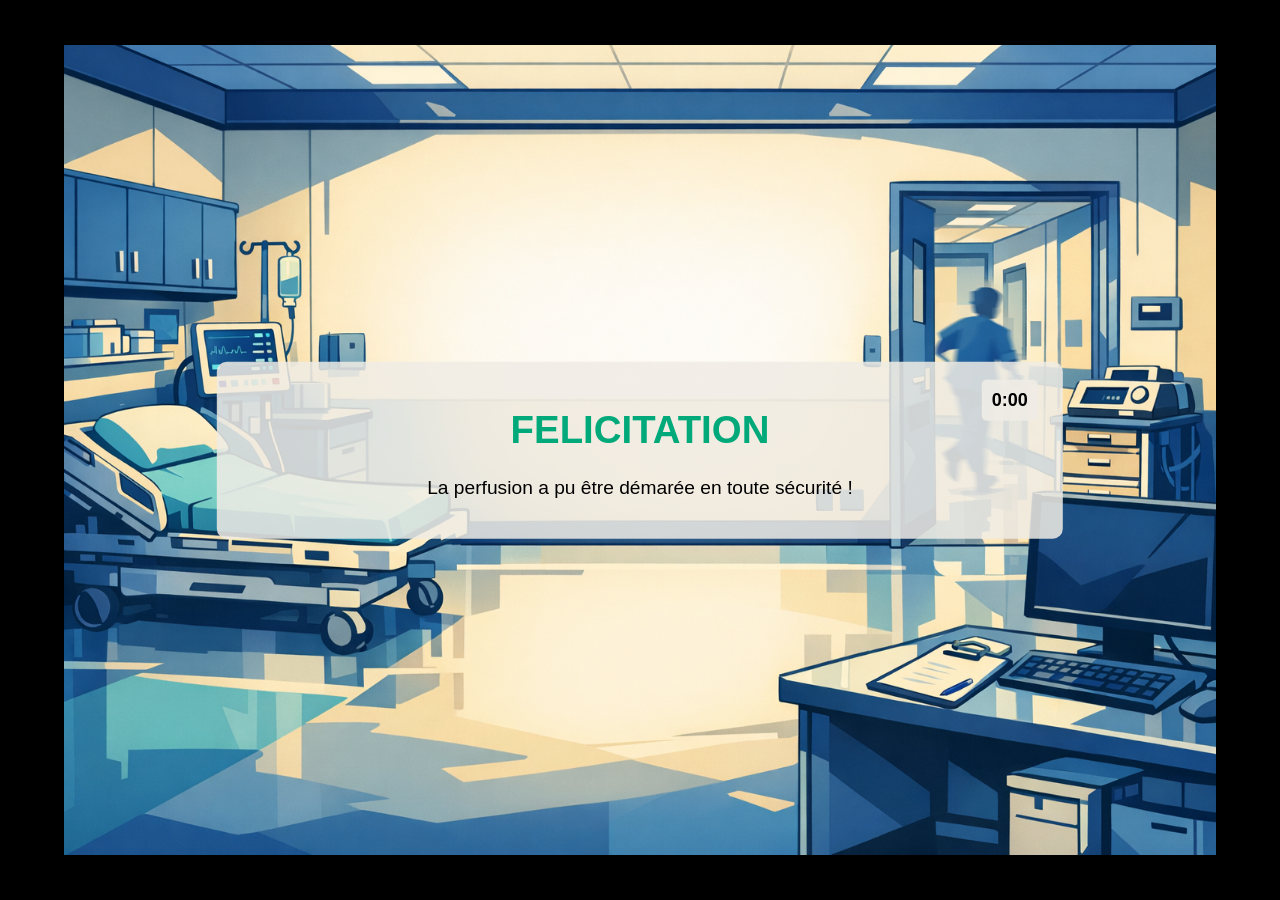
==== fin.html @ 08697db3 "Add files via upload" ====
<!DOCTYPE html>
<html>
<head>
    <title>Escape Game Perfusion</title>

    <link rel="stylesheet" href="css/style.css">

</head>

<body>

<div class="scene">

    <div class="background-image" style="background-image: url('images/intro.png');">

        <div class="bloc-intro" style="--color: var(--sand1); --alpha: 0.85;">

            <h1>FELICITATION</h1>

            <p>
                La perfusion a pu être démarée en toute sécurité !
            </p>

            <h2 id="timerDisplay">0:00</h2>

        </div>

    </div>

</div>

<script src="js/timer.js" defer></script>

</body>
</html>
---- css/style.css ----
/* PALETTE DE COULEURS */
:root {
    --sand1: 240, 237, 230;
    --bbraungreen: 0, 169, 122;

    /* valeurs par défaut */
    --color: var(--sand1);
    --alpha: 0.85;
}

/* BASE */
body {
    margin: 0;
    background: black;
    font-family: Arial, sans-serif;
}

/* CONTENEUR ECRAN */
.scene {
    width: 100vw;
    height: 100vh;
    display: flex;
    justify-content: center;
    align-items: center;
}

/* IMAGE = FENETRE */
.background-image {
    position: relative;

    aspect-ratio: 4 / 3; /* adapte selon ton image */

    width: 90vw;          /* largeur dominante */
    max-width: 1400px;

    height: auto;         /* laissé automatique */

    max-height: 90vh;     /* limite si écran petit */

    background-size: 100% 100%;
    background-position: center;
    background-repeat: no-repeat;
}


/* BLOCS INTRO */

/* Bloc ALERTE */
.bloc-intro {
    position: absolute;

    top: 50%;
    left: 50%;
    transform: translate(-50%, -50%);

    width: 70%;
    max-width: 1000px;

    padding: 20px;
    border-radius: 10px;
    text-align: center;

    background-color: rgba(240,237,230,0.85);
}

/* Bouton Commencer */
button {
    background-color: rgb(var(--bbraungreen));
    color: white;

    border: none;
    padding: clamp(6px, 0.8vw, 12px) clamp(12px, 1.5vw, 24px);
    border-radius: 10px;

    cursor: pointer;
    font-size: clamp(12px, 1.7vw, 25px);
}

/* Style texte */
h1 {
    font-size: clamp(15px, 3vw, 40px);
    color: rgb(var(--bbraungreen));
}

p {
    font-size: clamp(10px, 1.5vw, 25px);
}

h2 {
    font-size: clamp(12px, 1.7vw, 25px);
}

/* BLOCS SALLE 1 */

/* Consignes */
.bloc {
    position: absolute;
    top: 2%;
    left: 50%;
    transform: translateX(-50%);

    padding: 15px;
    width: 70%;
    max-width: 450px;

    background: rgba(240,237,230,0.85);
    border-radius: 10px;
    text-align: center;

    font-size: clamp(10px, 1.6vw, 18px);
}

/* CHRONO */
#timerDisplay {
    position: absolute;
    top: 2%;
    right: 3%;
    background: rgba(240,237,230,0.9);
    padding: 10px;
    border-radius: 5px;
	font-size: clamp(10px, 1.6vw, 18px);
}

/* PRESCRIPTION */
#prescription {
    position: absolute;
    top: 31%;
    left: 35%;
    width: 26%;
    height: 50%;

	display: flex;
}

/* TEXTE PRESCRIPTION */
.presc-text {
    font-size: 12px; /* base neutre */
    line-height: 1.1;

    display: flex;
    flex-direction: column;
    overflow: hidden;
}

.presc-text div {
    margin: 0;
}

/* CLIQUABLE */
.clickable {
    cursor: pointer;
}

.clickable:hover {
    color: red;
}

/* ZOOM */
.zone {
    position: absolute;
    width: 8%;
    height: 5%;
    cursor: pointer;

    /* debug */
    background: rgba(255,0,0,0.2);
}

/* PORTES */
.porte {
    position: absolute;
    width: 10%;
    height: 40%;
    cursor: pointer;

    /* debug */
    background: rgba(255,0,0,0.2);
}

/* POPUP */
.popup {
    position: absolute;

    bottom: 2%;
    left: 50%;
    transform: translateX(-50%);

    padding: clamp(6px, 1vw, 12px);

    width: 60%;
    max-width: 400px;

    background: rgba(240,237,230,0.85);
    border-radius: 10px;

    text-align: center;

    font-size: clamp(10px, 1.6vw, 18px);
}

.ligne-consigne {
    display: flex;
    justify-content: center;
    align-items: center;

    gap: clamp(8px, 2vw, 20px); /* espace propre */
}

.popup p {
    margin: 0;
}

/* Zoom patient */
#zoomBloc {
    position: absolute;

    
	top: 50%;
    left: 50%;
    transform: translate(-50%, -50%);


    width: 60%;   
    max-width: 700px; 

    background: rgba(240,237,230,0.95);
    padding: 8px;
    border-radius: 10px;

    text-align: center;

    z-index: 20;
}
#zoomImage {
    width: 100%; 
    height: auto;     

    max-height: 70vh; 
    
    object-fit: contain;
}

#zoomBloc img {
    border-radius: 8px;
}

.close {
    position: absolute;
    top: 5px;
    right: 10px;
    cursor: pointer;
    font-size: 25px;
}

/* Desactivation des zones cliquables sur la prescription */
.desactive {
    pointer-events: none;
}

/* SALLE 2 */

/* Objets pompe et valve et etiquettes voies et sites */
.objet {
    position: absolute;
    left: 10%;
	width: 12%;
}

.green {
    border: 3px solid rgb(var(--bbraungreen));
    border-radius: 15px;
    top: 65%;
}

.white {
    border: 3px solid white;
    border-radius: 15px;
    top: 50%;
}


#pompe {
    top: 65%;
    left: 6%;
    width: 18%;
}

#valve {
    top: 40%;
    left: 10%;
    width: 4%;
}

.zone-click {
    position: absolute;

    font-size: clamp(10px, 1.2vw, 16px);
    cursor: pointer;

    display: flex;
    align-items: center;
    gap: 6px;
}

.voie {
    background: rgb(var(--bbraungreen));
    color: white;

    padding: clamp(4px, 0.3vw, 8px) clamp(10px, 1vw, 14px);
    border-radius: 8px;

    font-weight: bold;
}

.arrow-right {
    display: flex;
    align-items: center;
}

.arrow-right::before {
    content: "";
    
    
width: clamp(8px, 1vw, 16px);
height: clamp(1px, 0.2vw, 3px);


    background: #00a97a;
}

.arrow-right::after {
    content: "";

    width: 0;
    height: 0;

    border-top: clamp(4px, 0.6vw, 8px) solid transparent;
border-bottom: clamp(4px, 0.6vw, 8px) solid transparent;
border-left: clamp(6px, 1vw, 12px) solid #00a97a;
}


#voie1 {
    top: 65%;
    left: 28.5%;
}

#voie2 {
    top: 79%;
    left: 28.5%;
}

.site {
    color: #f7f5ee;
    font-weight: bold;
}

.dot {
    width: clamp(4px, 1vw, 16px);
height: clamp(4px, 1vw, 16px);
    background: #f7f5ee;
    border-radius: 50%;
}


.arrow-left {
    display: flex;
    align-items: center;
}

.arrow-left::after {
    content: "";
    
    width: clamp(8px, 1vw, 16px);
height: clamp(1px, 0.2vw, 3px);

    background: #f7f5ee;
}

.arrow-left::before {
    content: "";

    width: 0;
    height: 0;

    border-top: clamp(4px, 0.6vw, 8px) solid transparent;
border-bottom: clamp(4px, 0.6vw, 8px) solid transparent;
border-right: clamp(6px, 1vw, 12px) solid #f7f5ee;
}

#siteA {
    top: 61.5%;
    left: 38.8%;
}

#siteB {
    top: 74%;
    left: 38.8%;
}

/* Bouton valider */
#valider {
    position: absolute;

    bottom: 5%;
    right: 5%;

    padding: clamp(6px, 0.8vw, 12px) clamp(12px, 1.2vw, 20px);
    font-size: clamp(12px, 1vw, 18px);

    border: none;
    border-radius: clamp(4px, 0.6vw, 8px);
    cursor: pointer;
}


#transitionBloc .arrow {
    margin-top: 15px;
    cursor: pointer;
    font-size: clamp(16px, 2vw, 28px);
}

/* QUIZZ 1 */

.choix {
	
	position: relative;
    z-index: 1;

    margin-top: clamp(4px, 0.6vw, 8px);
    padding: clamp(4px, 0.6vw, 8px);
    border-radius: clamp(4px, 0.6vw, 8px);

    background: rgba(240,237,230,0.8);
    cursor: pointer;
	font-size: clamp(11px, 1.5vw, 18px);
}

.choix.selected {
    background: rgb(var(--bbraungreen));
    color: white;
}


.choix:hover {
    background: rgb(var(--bbraungreen));
    color: white;
}

/* SALLE 3 */

.zone-rond {
    position: absolute;

    width: clamp(14px, 2.2vw, 34px);
    height: clamp(14px, 2.2vw, 34px);

    border-radius: 50%;

    /* ✅ cercle vide */
    background-color: transparent;
    border: 2px solid #fff5dd;

    cursor: pointer;

transform: translate(-50%, -50%);
}

/* sélection */
.zone-rond.selected {
    border: 3px solid #00a97a;
}


.zone-rond:hover {
    border-color: #00a97a;
}

/* SALLE 4 */

.bloc-bas {
    position: absolute;

    bottom: 2%;
    left: 50%;
    transform: translateX(-50%);

    width: 90%;

    padding: 12px;
    border-radius: 10px;

    background-color: rgba(240,237,230,0.9);

    text-align: left;

    font-size: clamp(10px, 1.2vw, 18px);
}

/* =========================
FENETRE PSE
========================= */

#fenetre-pse {
    position: absolute;

    top: 20.3%;
    left: 31%;
    transform: translateX(-50%);

    width: 34%;
    height: 17%;

    background: #d9d9d9;

	padding: 0.3% 0.3% 0 0.3%;

    display: flex;
    flex-direction: column;
}


/* titre */
.titre-pse {
    font-size: clamp(5px, 0.7vw, 12px);

    margin-bottom: 1%;
}



/* blocs medicaments */
.medicament {
    background: white;

    border: 1px solid black;

    padding: clamp(2px, 0.3vw, 6px);

    margin-bottom: 0.5%;

    font-size: clamp(4px, 0.65vw, 10px);

    cursor: pointer;
}

/* hover */
.medicament:hover {
    background: #eeeeee;
}


/* selection */
.medicament.selected {
    border: 2px solid #00a97a;
}

/* menu bas */
.menu-pse {
    margin-top: auto;

    display: flex;
}



/* onglets */
.menu-actif,
.menu-inactif {

    flex: 1;

    text-align: center;

    padding: clamp(2px, 0.25vw, 5px);

    font-size: clamp(4px, 0.55vw, 9px);

    border: 1px solid black;
}


.menu-actif {
    background: #d9d9d9;
    border-bottom: none;
}

.menu-inactif {
    background: white;
}

/* =========================
VISUEL PERFUSION
========================= */

.titre-ligne {
    display: flex;
    justify-content: space-between;
    align-items: center;

    font-size: clamp(5px, 0.7vw, 12px);

    margin-bottom: 1%;
}

.petit-titre {
    font-size: clamp(4px, 0.5vw, 9px);
}

.contenu-perfusion {
    display: flex;
    gap: 2%;

    flex: 1;
}

/* case débit */
.case-debit {
    flex: 1;

    background: white;
    border: 1px solid black;

    position: relative;

    cursor: pointer;
}

.case-debit:hover {
    background: #eeeeee;
}

.texte-vert {
    color: #00a97a;

    font-size: clamp(5px, 0.7vw, 11px);

    padding: 4%;
}

/* rond */
.rond-vert {
    position: absolute;

    bottom: 25%;
    left: 50%;

    transform: translateX(-50%);

    width: clamp(10px, 1.5vw, 24px);
    height: clamp(10px, 1.5vw, 24px);

    border: 3px solid #00a97a;
    border-radius: 50%;
}

/* colonne droite */
.colonne-droite {
    flex: 1;

    display: flex;
    flex-direction: column;

    gap: 6%;
}

/* petites cases */
.petite-case {
    flex: 1;

    background: white;
    border: 1px solid black;
}

/* bloc calcul */
.bloc-calcul {
    width: 25%;

    background: white;
    border: 1px solid black;

    display: flex;
    flex-direction: column;
    align-items: center;
    justify-content: center;
}

.plus {
    color: #00a97a;

    font-size: clamp(16px, 2vw, 32px);

    line-height: 1;
}

.texte-calcul {
    text-align: center;

    font-size: clamp(4px, 0.6vw, 10px);
}

.zone-saisie {
    display: flex;
    align-items: center;
    gap: 2%;

    flex: 1;
}

.case-input {
    width: clamp(18px, 3vw, 45px);
    height: clamp(25px, 4vw, 60px);

    background: white;
    border: 1px solid black;

    display: flex;
    align-items: center;
    justify-content: center;

    font-size: clamp(10px, 1.5vw, 24px);

    cursor: pointer;
}

.clavier {
    display: flex;

    width: 100%;
}

.touche {

    flex: 1;

    background: white;

    border: 1px solid black;

    text-align: center;

    padding: clamp(4px, 0.5vw, 10px);

    font-size: clamp(8px, 1vw, 16px);

    cursor: pointer;
}

.case-input.active {
    border: 2px solid #00a97a;
    color: #00a97a;
}

/* débit centré */
.debit-centre {

    width: 100%;
    text-align: center;

    margin-top: 20%;

    font-size: clamp(8px, 1vw, 18px);
}

/* bouton démarrer */
.menu-demarrer {

    flex: 1;

    background: #00a97a;
    color: white;

    border: 1px solid black;

    text-align: center;

    padding: clamp(2px, 0.3vw, 6px);

    font-size: clamp(4px, 0.6vw, 10px);

    cursor: pointer;
}
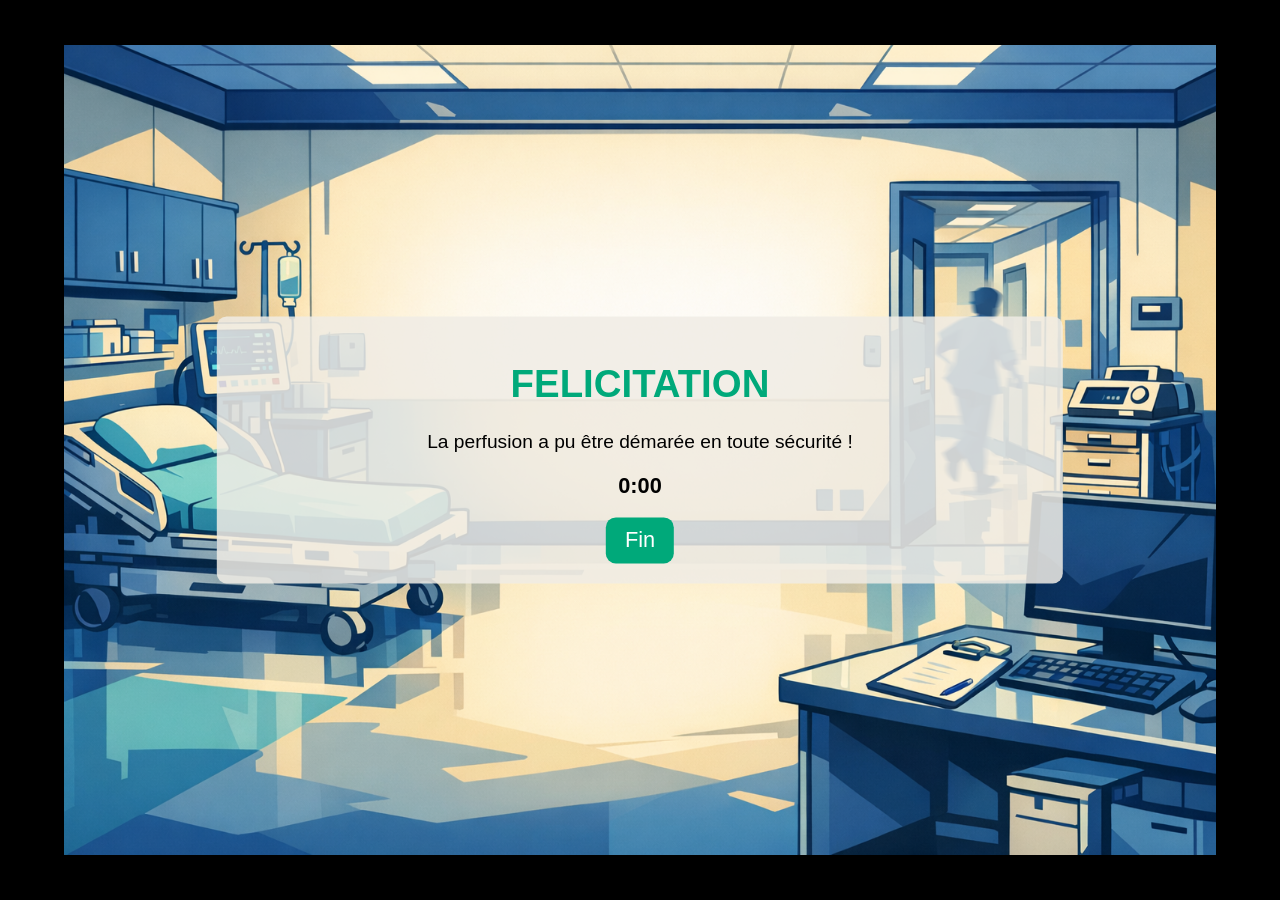
==== commit 8cabd2cc: "Add files via upload" ====
--- a/fin.html
+++ b/fin.html
@@ -21,15 +21,30 @@
                 La perfusion a pu être démarée en toute sécurité !
             </p>
 
-            <h2 id="timerDisplay">0:00</h2>
+            <h2 id="tempsFinal">0:00</h2>
 
-        </div>
+        
+<button class="bouton-fin"
+        onclick="window.location.href='mentions.html'">Fin</button>
+</div>
 
     </div>
 
 </div>
 
-<script src="js/timer.js" defer></script>
+
+<script>
+
+    // récupérer le temps final
+    let temps = localStorage.getItem("tempsFinal");
+
+    // afficher
+    if (temps) {
+
+        document.getElementById("tempsFinal").innerText = temps;
+    }
+
+</script>
 
 </body>
 </html>
--- a/css/style.css
+++ b/css/style.css
@@ -109,6 +109,34 @@
 
     font-size: clamp(10px, 1.6vw, 18px);
 }
+
+/* =========================
+CLIQUEZ POUR CONTINUER
+========================= */
+
+.continuer {
+
+    margin: 4px 0 0 0;
+
+    font-style: italic;
+
+    text-align: center;
+
+    font-size: clamp(9px, 0.9vw, 14px);
+
+    opacity: 0.7;
+}
+
+/* =========================
+BLOC BAS SALLE 1
+========================= */
+
+.bloc-bas-salle1 {
+
+    top: auto;
+    bottom: 2%;
+}
+
 
 /* CHRONO */
 #timerDisplay {
@@ -163,7 +191,7 @@
     cursor: pointer;
 
     /* debug */
-    background: rgba(255,0,0,0.2);
+    /*background: rgba(255,0,0,0.2);*/
 }
 
 /* PORTES */
@@ -174,7 +202,7 @@
     cursor: pointer;
 
     /* debug */
-    background: rgba(255,0,0,0.2);
+    /*background: rgba(255,0,0,0.2);*/
 }
 
 /* POPUP */
@@ -199,9 +227,10 @@
 }
 
 .ligne-consigne {
-    display: flex;
+    display: block;
     justify-content: center;
     align-items: center;
+text-align: center;
 
     gap: clamp(8px, 2vw, 20px); /* espace propre */
 }
@@ -422,6 +451,20 @@
 
 /* QUIZZ 1 */
 
+/* =========================
+BOUTON QUIZZ
+========================= */
+
+#q1 button,
+#q2 button {
+
+    margin-top: 12px;
+
+    position: relative;
+
+    z-index: 2;
+}
+
 .choix {
 	
 	position: relative;
@@ -434,6 +477,14 @@
     background: rgba(240,237,230,0.8);
     cursor: pointer;
 	font-size: clamp(11px, 1.5vw, 18px);
+
+	
+-webkit-tap-highlight-color: transparent;
+
+    touch-action: manipulation;
+
+    user-select: none;
+
 }
 
 .choix.selected {
@@ -464,17 +515,74 @@
     cursor: pointer;
 
 transform: translate(-50%, -50%);
+color: #fff5dd;
 }
 
 /* sélection */
 .zone-rond.selected {
     border: 3px solid #00a97a;
+color: #00a97a;
 }
 
 
 .zone-rond:hover {
     border-color: #00a97a;
-}
+color: #00a97a;
+}
+
+/* =========================
+FLECHE SOUS LE ROND 7
+========================= */
+
+.rond-fleche::after {
+
+    content: "";
+
+    position: absolute;
+
+    left: 50%;
+    top: 100%;
+
+    transform: translateX(-50%);
+
+    width: 2px;
+    height: clamp(15px, 4vw, 40px);
+
+    background: currentColor;
+}
+
+/* pointe de flèche */
+.rond-fleche::before {
+
+    content: "";
+
+    position: absolute;
+
+    left: 50%;
+    top: calc(100% + clamp(15px, 4vw, 40px));
+
+    transform: translateX(-50%);
+
+    border-left: 6px solid transparent;
+    border-right: 6px solid transparent;
+    border-top: 10px solid currentColor;
+}
+
+.rond-fleche.selected {
+    border: 3px solid #00a97a;
+}
+
+
+.rond-fleche:hover {
+    border-color: #00a97a;
+}
+
+
+.bloc-reponse-salle3 {
+
+    text-align: left;
+}
+
 
 /* SALLE 4 */
 
@@ -780,3 +888,204 @@
 
     cursor: pointer;
 }
+
+/* QUIZZ 2 */
+
+/* =========================
+FLECHE FRISE VERTICALE
+========================= */
+
+.fleche-frise {
+
+    position: absolute;
+
+    left: 1%;
+    top: 0;
+
+    width: 0.8%;
+    height: 100%;
+
+    background: #00a97a;
+}
+
+/* triangle */
+.fleche-frise::after {
+
+    content: "";
+
+    position: absolute;
+
+    left: 50%;
+    bottom: -1%;
+
+    transform: translateX(-50%);
+
+    border-top: clamp(8px, 1vw, 14px) solid #00a97a;
+    border-left: clamp(5px, 0.7vw, 10px) solid transparent;
+    border-right: clamp(5px, 0.7vw, 10px) solid transparent;
+}
+
+/* =========================
+ETIQUETTES
+========================= */
+
+.etiquette-verte {
+
+    background: #00a97a;
+    color: white;
+
+    border: 0.15vw solid #00a97a;
+}
+
+.etiquette-claire {
+
+    background: #abdabf;
+    color: #00a97a;
+
+    border: 0.15vw solid #00a97a;
+}
+
+/* grille globale */
+.q2-grid {
+
+    display: flex;
+
+    gap: 3%;
+
+    align-items: center;
+    justify-content: center;
+}
+
+/* =========================
+COLONNE FRISE
+========================= */
+
+.scale {
+
+    position: relative;
+
+    display: flex;
+    flex-direction: column;
+
+    width: 65%;
+}
+
+/* graduations */
+.graduations {
+
+    display: flex;
+    flex-direction: column;
+
+    gap: 2vh;
+
+    margin-left: 4%;
+
+    color: #00a97a;
+}
+
+/* une ligne */
+.graduation {
+
+    display: flex;
+	flex-direction: column;
+    align-items: flex-start;
+
+    gap: 0.6vh;
+}
+
+/* texte graduation */
+.grad-label {
+
+
+    text-align: left;
+
+    color: #00a97a;
+
+    font-size: clamp(9px, 1vw, 16px);
+
+    line-height: 1.2;
+}
+
+/* zone dépôt */
+.slot {
+
+    width: 42%;
+
+    min-height: clamp(20px, 4vh, 70px);
+
+    background: rgba(240,237,230,0.6);
+
+    border-radius: 0.6vw;
+
+    display: flex;
+    align-items: center;
+
+    padding: 1% 2%;
+
+    cursor: pointer;
+position: relative;
+}
+
+/* étiquette placée dans un slot */
+.slot .label {
+
+    pointer-events: auto;
+
+    width: 100%;
+}
+
+/* =========================
+COLONNE ETIQUETTES
+========================= */
+
+.label-list {
+
+    display: flex;
+    flex-direction: column;
+
+    gap: 1.2vh;
+
+    margin-left: 4%;
+}
+
+/* étiquette */
+.label {
+
+    padding: 1% 3%;
+
+    border-radius: 0.8vw;
+
+    cursor: pointer;
+
+    user-select: none;
+
+    font-size: clamp(10px, 1vw, 16px);
+
+    text-align: center;
+}
+
+/* sélection */
+.label.selected-label {
+
+    outline: 0.25vw solid #00a97a;
+}
+
+/* bouton reset */
+.reset-btn {
+
+    margin-top: 2vh;
+
+    padding: 2% 4%;
+
+    border: none;
+
+    border-radius: 0.8vw;
+
+    background: #abdabf;
+
+    color: #00a97a;
+
+    cursor: pointer;
+
+    font-size: clamp(10px, 1vw, 16px);
+}
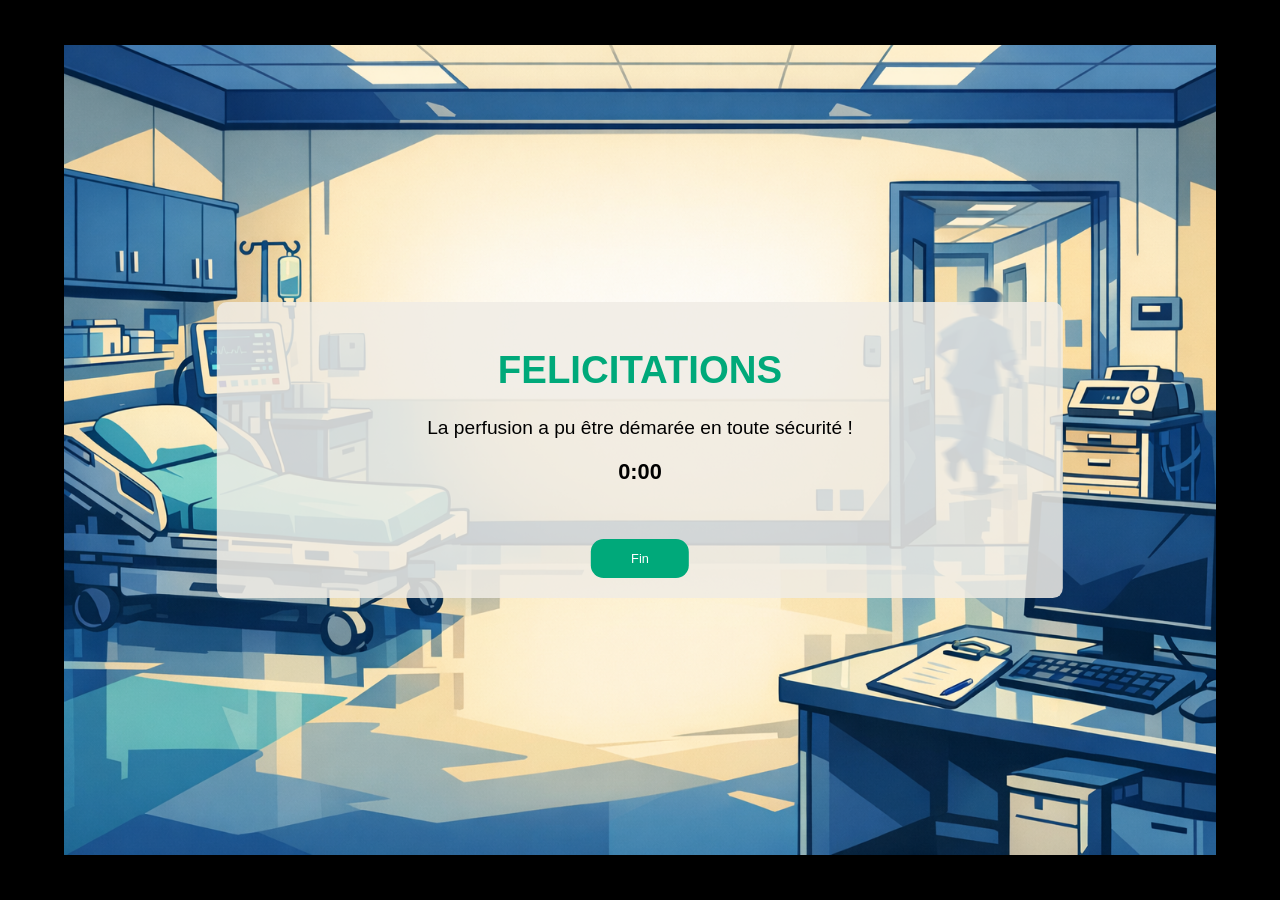
==== commit 367f0d8d: "Fix HTML formatting and update congratulatory message" ====
--- a/fin.html
+++ b/fin.html
@@ -15,7 +15,7 @@
 
         <div class="bloc-intro" style="--color: var(--sand1); --alpha: 0.85;">
 
-            <h1>FELICITATION</h1>
+            <h1>FELICITATIONS</h1>
 
             <p>
                 La perfusion a pu être démarée en toute sécurité !
@@ -47,4 +47,4 @@
 </script>
 
 </body>
-</html>+</html>
--- a/css/style.css
+++ b/css/style.css
@@ -1089,3 +1089,27 @@
 
     font-size: clamp(10px, 1vw, 16px);
 }
+
+/*fin*/ 
+/* =========================
+BOUTON FIN
+========================= */
+
+.bouton-fin {
+
+    margin-top: 4vh;
+
+    padding: 1.5% 5%;
+
+    border: none;
+
+    border-radius: 1vw;
+
+    background: #00a97a;
+
+    color: white;
+
+    cursor: pointer;
+
+    font-size: clamp(10px, 1vw, 18px);
+}
